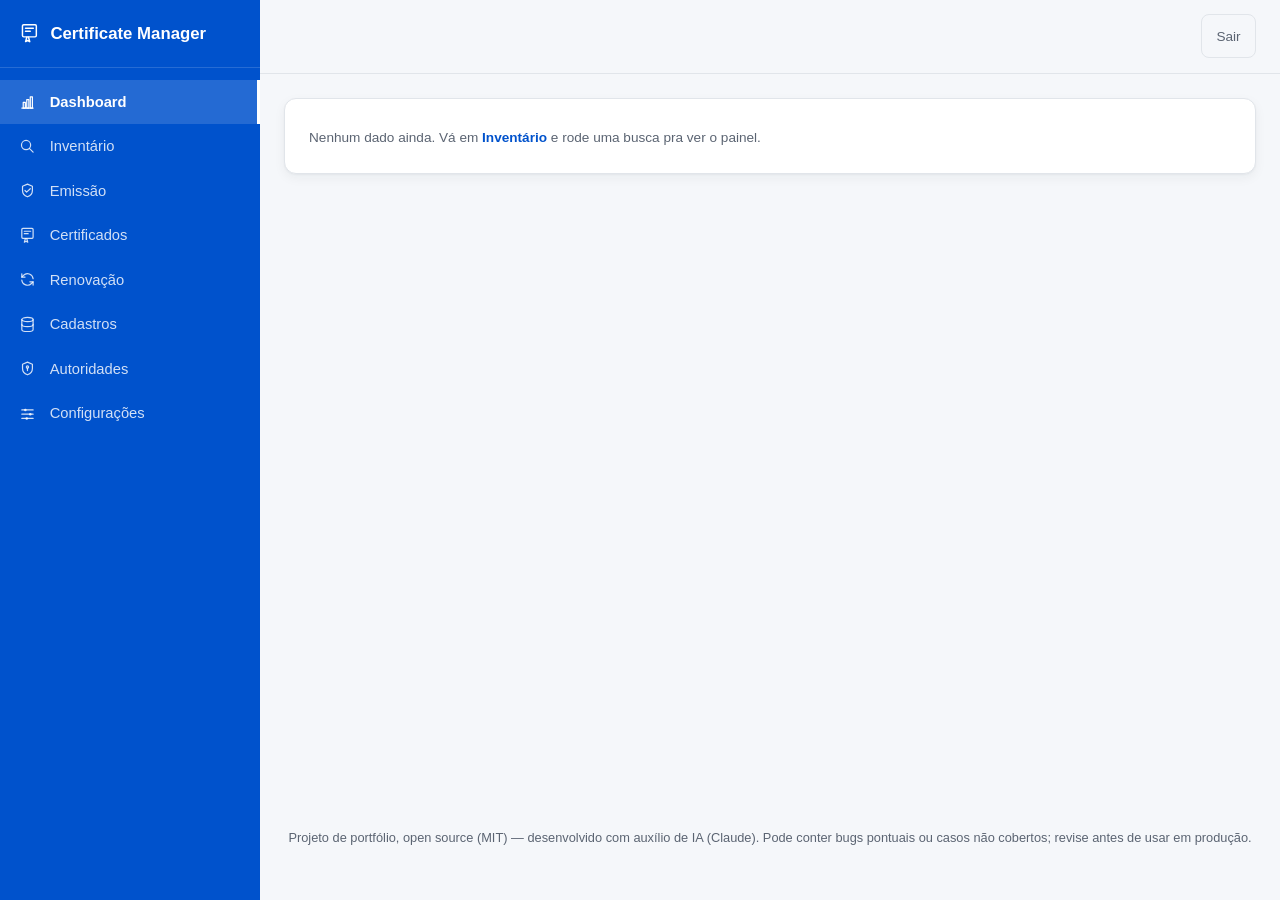
==== static/index.html @ 2c3fec5d "Fase 8: mapa de risco (radar por autoridade certificadora) Último item do roadmap da Fase 8. Radar h" ====
<!doctype html>
<html lang="pt-BR">
<head>
  <meta charset="utf-8" />
  <meta name="viewport" content="width=device-width, initial-scale=1" />
  <title>Certificate Manager</title>
  <link rel="stylesheet" href="/static/style.css" />
</head>
<body>
  <!-- Sprite de ícones — inline, sem CDN/fonte de ícone externa (mesma
       filosofia de zero chamada de rede em runtime do resto do app). Cada
       <symbol> é referenciado via <use> onde precisar, estilo controlado
       por .icon no CSS. -->
  <svg style="display: none" aria-hidden="true">
    <defs>
      <symbol id="icon-certificate" viewBox="0 0 24 24"><rect x="4" y="2" width="16" height="14" rx="1.5"/><line x1="7.5" y1="6" x2="16.5" y2="6"/><line x1="7.5" y1="9.5" x2="13" y2="9.5"/><path d="M9 16.5l-1.4 5 2.4-1.3 2.4 1.3-1.4-5"/></symbol>
      <symbol id="icon-clock" viewBox="0 0 24 24"><circle cx="12" cy="12" r="9"/><path d="M12 7v5l3.5 2"/></symbol>
      <symbol id="icon-shield-check" viewBox="0 0 24 24"><path d="M12 3l7 3v6c0 4.5-3 7.5-7 9-4-1.5-7-4.5-7-9V6l7-3z"/><path d="M8.5 12l2.3 2.3L16 9.5"/></symbol>
      <symbol id="icon-pencil" viewBox="0 0 24 24"><path d="M4 20l1-4L16 5l3 3-11 11-4 1z"/><path d="M14 7l3 3"/></symbol>
      <symbol id="icon-import" viewBox="0 0 24 24"><path d="M12 3v11"/><path d="M8 10l4 4 4-4"/><rect x="4" y="16" width="16" height="5" rx="1"/></symbol>
      <symbol id="icon-refresh" viewBox="0 0 24 24"><path d="M20 11A8 8 0 0 0 6.3 6.3L4 8.6"/><path d="M4 4v4.6h4.6"/><path d="M4 13a8 8 0 0 0 13.7 4.7L20 15.4"/><path d="M20 20v-4.6h-4.6"/></symbol>
      <symbol id="icon-clipboard" viewBox="0 0 24 24"><rect x="5" y="4" width="14" height="17" rx="1.5"/><rect x="8.5" y="2" width="7" height="3.5" rx="1"/><line x1="8" y1="10.5" x2="16" y2="10.5"/><line x1="8" y1="14" x2="16" y2="14"/><line x1="8" y1="17.5" x2="13" y2="17.5"/></symbol>
      <symbol id="icon-lock" viewBox="0 0 24 24"><rect x="5" y="10" width="14" height="10" rx="1.5"/><path d="M8 10V7a4 4 0 0 1 8 0v3"/></symbol>
      <symbol id="icon-shield-key" viewBox="0 0 24 24"><path d="M12 3l7 3v6c0 4.5-3 7.5-7 9-4-1.5-7-4.5-7-9V6l7-3z"/><circle cx="12" cy="10" r="1.6"/><path d="M12 11.6V15"/></symbol>
      <symbol id="icon-bell" viewBox="0 0 24 24"><path d="M6 9a6 6 0 0 1 12 0c0 4 1.5 5.5 1.5 6.5H4.5C4.5 14.5 6 13 6 9z"/><path d="M10 19a2 2 0 0 0 4 0"/></symbol>
      <symbol id="icon-users" viewBox="0 0 24 24"><circle cx="9" cy="8" r="3.2"/><path d="M3.5 20c0-3.5 2.5-6 5.5-6s5.5 2.5 5.5 6"/><circle cx="17" cy="9" r="2.6"/><path d="M15.5 14c2.6.3 4.5 2.5 4.5 6"/></symbol>
      <symbol id="icon-key" viewBox="0 0 24 24"><circle cx="8" cy="15" r="4"/><path d="M11 12l9-9"/><path d="M16 7l3 3"/><path d="M13 10l2.5 2.5"/></symbol>
      <symbol id="icon-ledger" viewBox="0 0 24 24"><rect x="4" y="3" width="16" height="18" rx="1.5"/><line x1="7.5" y1="7.5" x2="16.5" y2="7.5"/><line x1="7.5" y1="11" x2="16.5" y2="11"/><line x1="7.5" y1="14.5" x2="13" y2="14.5"/><line x1="7.5" y1="18" x2="15" y2="18"/></symbol>
      <symbol id="icon-warning" viewBox="0 0 24 24"><path d="M12 3l10 18H2L12 3z"/><line x1="12" y1="10" x2="12" y2="14.5"/><circle cx="12" cy="17.3" r="0.9" fill="currentColor" stroke="none"/></symbol>
      <symbol id="icon-chart" viewBox="0 0 24 24"><line x1="4" y1="20" x2="20" y2="20"/><rect x="6" y="12" width="3" height="8"/><rect x="11" y="8" width="3" height="12"/><rect x="16" y="4" width="3" height="16"/></symbol>
      <symbol id="icon-search" viewBox="0 0 24 24"><circle cx="10" cy="10" r="6.5"/><line x1="15" y1="15" x2="20" y2="20"/></symbol>
      <symbol id="icon-sliders" viewBox="0 0 24 24"><line x1="4" y1="7" x2="20" y2="7"/><circle cx="9" cy="7" r="1.8" fill="currentColor" stroke="none"/><line x1="4" y1="13" x2="20" y2="13"/><circle cx="16" cy="13" r="1.8" fill="currentColor" stroke="none"/><line x1="4" y1="19" x2="20" y2="19"/><circle cx="11" cy="19" r="1.8" fill="currentColor" stroke="none"/></symbol>
      <symbol id="icon-menu" viewBox="0 0 24 24"><line x1="4" y1="7" x2="20" y2="7"/><line x1="4" y1="12" x2="20" y2="12"/><line x1="4" y1="17" x2="20" y2="17"/></symbol>
      <symbol id="icon-database" viewBox="0 0 24 24"><ellipse cx="12" cy="5" rx="8" ry="3"/><path d="M4 5v14c0 1.66 3.58 3 8 3s8-1.34 8-3V5"/><path d="M4 12c0 1.66 3.58 3 8 3s8-1.34 8-3"/></symbol>
      <symbol id="icon-plus" viewBox="0 0 24 24"><line x1="12" y1="5" x2="12" y2="19"/><line x1="5" y1="12" x2="19" y2="12"/></symbol>
    </defs>
  </svg>

  <div class="app-shell">
    <aside class="sidebar" id="sidebar">
      <div class="sidebar-brand">
        <svg class="icon icon-lg"><use href="#icon-certificate"/></svg>
        <span class="sidebar-brand-text">Certificate Manager</span>
      </div>
      <nav id="main-nav" class="sidebar-nav" aria-label="Navegação principal">
        <a href="#dashboard" data-screen="dashboard">
          <svg class="icon"><use href="#icon-chart"/></svg>
          <span>Dashboard</span>
        </a>
        <a href="#inventario" data-screen="inventario">
          <svg class="icon"><use href="#icon-search"/></svg>
          <span>Inventário</span>
        </a>
        <a href="#emissao" data-screen="emissao">
          <svg class="icon"><use href="#icon-shield-check"/></svg>
          <span>Emissão</span>
        </a>
        <a href="#certificados" data-screen="certificados">
          <svg class="icon"><use href="#icon-certificate"/></svg>
          <span>Certificados</span>
        </a>
        <a href="#renovacao" data-screen="renovacao">
          <svg class="icon"><use href="#icon-refresh"/></svg>
          <span>Renovação</span>
        </a>
        <a href="#cadastros" data-screen="cadastros">
          <svg class="icon"><use href="#icon-database"/></svg>
          <span>Cadastros</span>
        </a>
        <a href="#autoridades" data-screen="autoridades">
          <svg class="icon"><use href="#icon-shield-key"/></svg>
          <span>Autoridades</span>
        </a>
        <a href="#configuracoes" data-screen="configuracoes">
          <svg class="icon"><use href="#icon-sliders"/></svg>
          <span>Configurações</span>
        </a>
      </nav>
    </aside>
    <div class="sidebar-backdrop" id="sidebar-backdrop"></div>

    <div class="app-content">
      <div class="top-bar">
        <button id="sidebar-toggle" type="button" class="sidebar-toggle-btn" aria-label="Abrir menu">
          <svg class="icon"><use href="#icon-menu"/></svg>
        </button>
        <span id="current-user-badge" class="current-user-badge hidden"></span>
        <button id="logout-btn" type="button">Sair</button>
      </div>

      <main>
    <div id="screen-dashboard" class="screen">
      <section id="dashboard-stats-card" class="card hidden">
        <div class="summary-stats" id="summary-stats">
          <button type="button" class="stat-card stat-expired" data-filter="expired">
            <span class="stat-count">0</span>
            <span class="stat-label">Expirados</span>
          </button>
          <button type="button" class="stat-card stat-critical" data-filter="critical">
            <span class="stat-count">0</span>
            <span class="stat-label">Críticos (&lt; 7d)</span>
          </button>
          <button type="button" class="stat-card stat-warning" data-filter="warning">
            <span class="stat-count">0</span>
            <span class="stat-label">Atenção (&lt; 30d)</span>
          </button>
          <button type="button" class="stat-card stat-ok" data-filter="ok">
            <span class="stat-count">0</span>
            <span class="stat-label">OK</span>
          </button>
        </div>
        <p class="hint">Clique num card pra ver a lista filtrada no Inventário.</p>
      </section>

      <section id="overview-card" class="card hidden">
        <h2>Visão geral</h2>
        <div class="overview-grid">
          <div class="chart-block">
            <h3>Certificados por emissor</h3>
            <div id="chart-issuers" class="bar-chart"></div>
          </div>
          <div class="chart-block">
            <h3>Distribuição por prazo de expiração</h3>
            <div id="chart-expiry" class="bar-chart"></div>
          </div>
        </div>
      </section>

      <section id="dashboard-empty-card" class="card">
        <p class="hint">
          Nenhum dado ainda. Vá em <a class="button-link" href="#inventario">Inventário</a> e rode uma busca pra ver o painel.
        </p>
      </section>

      <section id="managed-overview-card" class="card hidden">
        <h2>Certificados gerenciados</h2>
        <p class="hint">
          Emitidos, importados e via CSR manual — ver lista completa em
          <a class="button-link" href="#certificados">Certificados</a>.
        </p>
        <div class="overview-grid">
          <div class="chart-block">
            <h3>Por autoridade certificadora</h3>
            <div id="chart-managed-ca" class="bar-chart"></div>
          </div>
          <div class="chart-block">
            <h3>Por ambiente</h3>
            <div id="chart-managed-environment" class="bar-chart"></div>
          </div>
          <div class="chart-block">
            <h3>Por algoritmo/tamanho de chave</h3>
            <div id="chart-managed-keyalg" class="bar-chart"></div>
          </div>
          <div class="chart-block">
            <h3>Por cadastro (organização)</h3>
            <div id="chart-managed-org" class="bar-chart"></div>
          </div>
        </div>
      </section>

      <section id="risk-radar-card" class="card hidden">
        <h2>Mapa de risco por autoridade certificadora</h2>
        <p class="hint">
          Cada eixo é uma CA; a distância até a borda mostra o quão perto do
          vencimento está o certificado mais urgente daquela CA — quanto mais
          perto da borda, mais urgente.
        </p>
        <div class="radar-layout">
          <div id="chart-risk-radar" class="radar-chart"></div>
          <ul id="risk-radar-legend" class="radar-legend"></ul>
        </div>
      </section>

      <section id="scan-history-card" class="card hidden">
        <h2><svg class="icon"><use href="#icon-clock"/></svg> Scans recentes</h2>
        <p class="hint">Sobrevivem a um restart — clique num pra reabrir o resultado.</p>
        <ul id="scan-history-list" class="scan-history-list"></ul>
      </section>
    </div>

    <div id="screen-inventario" class="screen hidden">
    <section class="card">
      <form id="scan-form" data-requires-role="admin,operador">
        <label for="domain">Domínio autorizado</label>
        <input
          id="domain"
          name="domain"
          type="text"
          placeholder="exemplo.com.br"
          autocomplete="off"
          required
        />

        <details id="manual-hosts-details">
          <summary>Avançado: colar subdomínios manualmente (opcional)</summary>
          <textarea
            id="manual-hosts"
            name="manual_hosts"
            rows="3"
            placeholder="um host por linha, ex: app.exemplo.com.br"
          ></textarea>
          <p class="hint">
            Use isso se o serviço de Certificate Transparency estiver instável ou
            se você já sabe quais hosts quer verificar.
          </p>
        </details>

        <label class="consent">
          <input id="consent" name="consent" type="checkbox" required />
          Confirmo que possuo autorização para testar este domínio.
        </label>

        <button id="submit-btn" type="submit">Escanear</button>
      </form>

      <p class="disclaimer">
        <svg class="icon"><use href="#icon-warning"/></svg> Use apenas em domínios que você possui ou está autorizado a testar.
        A ferramenta só consulta dados públicos (Certificate Transparency) e
        realiza handshakes TLS padrão, como qualquer navegador faz.
      </p>
    </section>

    <section id="progress-card" class="card hidden">
      <div class="progress-header">
        <span id="progress-message">Iniciando...</span>
        <span id="progress-counts"></span>
      </div>
      <div class="progress-bar">
        <div id="progress-fill" class="progress-fill"></div>
      </div>
    </section>

    <section id="results-card" class="card hidden">
      <div class="results-header">
        <h2>Inventário</h2>
        <div class="results-actions">
          <label>
            Filtrar:
            <select id="filter-status">
              <option value="all">Todos</option>
              <option value="queue">Fila de renovação (urgentes)</option>
              <option value="expired">Expirados</option>
              <option value="critical">Críticos (&lt; 7 dias)</option>
              <option value="warning">Atenção (&lt; 30 dias)</option>
              <option value="ok">OK</option>
              <option value="ct_only">Só CT log / não confirmado</option>
            </select>
          </label>
          <a id="export-csv" class="button-link">Exportar CSV</a>
          <a id="export-json" class="button-link">Exportar JSON</a>
        </div>
      </div>
      <p class="hint">Clique numa linha para ver todos os detalhes do certificado.</p>
      <div class="table-wrapper">
        <table id="results-table">
          <thead>
            <tr>
              <th>Status</th>
              <th>Host</th>
              <th>Emissor</th>
              <th>Expira em</th>
              <th>Dias restantes</th>
              <th>Origem</th>
              <th>Observação</th>
            </tr>
          </thead>
          <tbody id="results-body"></tbody>
        </table>
      </div>
    </section>

    <section id="error-card" class="card hidden error">
      <p id="error-message"></p>
    </section>
    </div>

    <div id="screen-emissao" class="screen hidden">
    <section id="acme-card" class="card">
      <h2><svg class="icon"><use href="#icon-shield-check"/></svg> Emissão via ACME (DNS-01)</h2>
      <p class="hint">
        Emite ou renova um certificado de verdade via Let's Encrypt, provando
        que você é dono do domínio com um registro DNS temporário. O modo
        padrão funciona com <strong>qualquer</strong> provedor de DNS, sem
        credencial nenhuma — automação via API é opcional.
      </p>

      <!-- Os blocos de configurar Cloudflare/ZeroSSL/Azure DNS moram na
           tela Autoridades agora (Fase 8) — aqui só o formulário de
           emissão em si, que consome o que já estiver configurado lá. -->
      <p class="hint">
        Precisa de credencial pro modo escolhido abaixo? Configure em
        <a class="button-link" href="#autoridades">Autoridades</a>.
      </p>

      <form id="acme-renew-form" data-requires-role="admin,operador">
        <label for="acme-domain">Domínio a emitir/renovar</label>
        <input
          id="acme-domain"
          type="text"
          placeholder="app.exemplo.com.br"
          autocomplete="off"
          required
        />

        <label for="acme-ca">Autoridade certificadora (CA)</label>
        <select id="acme-ca">
          <option value="letsencrypt" selected>Let's Encrypt (padrão, sem credencial)</option>
          <option value="zerossl">ZeroSSL (precisa de credenciais EAB — configure abaixo)</option>
        </select>

        <label for="acme-environment">Ambiente</label>
        <select id="acme-environment">
          <option value="staging" selected>Staging (teste — certificado não confiável, sem rate limit real)</option>
          <option value="production">Produção (certificado real — sujeito a rate limit do Let's Encrypt)</option>
        </select>
        <p id="acme-environment-hint" class="hint"></p>

        <label for="acme-dns-mode">Como validar o domínio</label>
        <select id="acme-dns-mode">
          <option value="manual" selected>Manual — eu crio o registro TXT a cada emissão (qualquer provedor de DNS)</option>
          <option value="cname_delegation">Delegação CNAME — configuro uma vez, depois é automático (precisa de token de API numa zona sua)</option>
          <option value="cloudflare">Automático via Cloudflare (precisa de token de API na zona do domínio emitido)</option>
          <option value="azure_dns">Automático via Azure DNS (precisa de service principal na zona do domínio emitido)</option>
        </select>

        <label for="acme-organization">Organização (opcional)</label>
        <select id="acme-organization">
          <option value="">Nenhuma</option>
        </select>

        <label for="acme-system">Sistema (opcional)</label>
        <select id="acme-system">
          <option value="">Nenhum</option>
        </select>

        <label for="acme-project">Projeto (opcional)</label>
        <select id="acme-project">
          <option value="">Nenhum</option>
        </select>

        <label class="consent">
          <input id="acme-consent" type="checkbox" required />
          Confirmo que sou autorizado a emitir certificados para este domínio.
        </label>

        <button id="acme-renew-btn" type="submit">Emitir certificado</button>
      </form>

      <div id="acme-dns-instructions" class="hidden dns-instructions">
        <h3 id="acme-dns-instr-title">Crie este registro no DNS do seu domínio</h3>
        <dl class="dns-record-box">
          <dt>Tipo</dt><dd id="acme-dns-instr-type">TXT</dd>
          <dt>Nome</dt><dd><code id="acme-dns-instr-name"></code> <button type="button" class="copy-btn" data-copy-target="acme-dns-instr-name">copiar</button></dd>
          <dt>Valor</dt><dd><code id="acme-dns-instr-value"></code> <button type="button" class="copy-btn" data-copy-target="acme-dns-instr-value">copiar</button></dd>
        </dl>
        <p id="acme-dns-instr-hint" class="hint">
          Depois de criar o registro, clique abaixo — verificamos se já
          propagou antes de avisar a Let's Encrypt. Se ainda não propagou,
          é só tentar de novo em alguns instantes.
        </p>
        <button id="acme-confirm-dns-btn" type="button" data-requires-role="admin,operador">Verificar e continuar</button>
        <p id="acme-confirm-dns-message" class="hint"></p>
      </div>

      <div id="acme-progress" class="hidden">
        <p id="acme-progress-message" class="hint"></p>
      </div>

      <div id="acme-result" class="hidden">
        <p id="acme-result-message"></p>
        <a id="acme-download-cert" class="button-link">Baixar certificado (fullchain.pem)</a>
        &nbsp;·&nbsp;
        <a id="acme-download-key" class="button-link">Baixar chave privada (privkey.pem)</a>
      </div>

      <div id="acme-error" class="hidden error-banner"></div>
    </section>

    <section id="csr-card" class="card">
      <h2><svg class="icon"><use href="#icon-pencil"/></svg> Certificado manual (CSR)</h2>
      <p class="hint">
        Pra qualquer CA que não fale ACME — CA interna da empresa,
        certificado comprado manualmente de um fornecedor. A chave privada
        é gerada aqui e nunca sai do servidor; você leva o CSR pra CA
        escolhida e cola o certificado assinado de volta quando ele chegar.
      </p>

      <form id="csr-generate-form" data-requires-role="admin,operador">
        <label for="csr-domains">Domínios (um por linha — o primeiro vira o Common Name)</label>
        <textarea
          id="csr-domains"
          rows="3"
          placeholder="app.exemplo.com.br&#10;www.exemplo.com.br"
          required
        ></textarea>

        <label for="csr-organization">Organização (opcional)</label>
        <select id="csr-organization">
          <option value="">Nenhuma</option>
        </select>

        <label for="csr-system">Sistema (opcional)</label>
        <select id="csr-system">
          <option value="">Nenhum</option>
        </select>

        <label for="csr-project">Projeto (opcional)</label>
        <select id="csr-project">
          <option value="">Nenhum</option>
        </select>

        <button type="submit">Gerar CSR</button>
      </form>

      <div id="csr-error" class="hidden error-banner"></div>

      <h3>CSRs aguardando certificado</h3>
      <div id="csr-pending-list" class="hint">Nenhum CSR pendente.</div>
    </section>

    <section id="import-card" class="card">
      <h2><svg class="icon"><use href="#icon-import"/></svg> Importar certificado existente</h2>
      <p class="hint">
        Pra um certificado que já existe fora da aplicação — migrando de
        outra ferramenta, por exemplo. Sem a chave privada, o certificado
        entra como <strong>só monitorado</strong>: acompanha a expiração e
        avisa quando entrar na janela de renovação, mas não pode ser
        baixado nem renovado automaticamente por aqui.
      </p>

      <form id="import-form" data-requires-role="admin,operador">
        <label for="import-cert-pem">Certificado (PEM)</label>
        <textarea
          id="import-cert-pem"
          rows="8"
          placeholder="-----BEGIN CERTIFICATE-----&#10;...&#10;-----END CERTIFICATE-----"
          required
        ></textarea>

        <label for="import-key-pem">Chave privada (PEM, opcional)</label>
        <textarea
          id="import-key-pem"
          rows="8"
          placeholder="-----BEGIN PRIVATE KEY-----&#10;...&#10;-----END PRIVATE KEY-----"
        ></textarea>

        <label for="import-cert-file">Ou envie um arquivo (.pem/.crt) em vez de colar</label>
        <input id="import-cert-file" type="file" accept=".pem,.crt,.cer,.txt" />

        <label for="import-organization">Organização (opcional)</label>
        <select id="import-organization">
          <option value="">Nenhuma</option>
        </select>

        <label for="import-system">Sistema (opcional)</label>
        <select id="import-system">
          <option value="">Nenhum</option>
        </select>

        <label for="import-project">Projeto (opcional)</label>
        <select id="import-project">
          <option value="">Nenhum</option>
        </select>

        <button type="submit">Importar</button>
      </form>

      <div id="import-error" class="hidden error-banner"></div>
      <div id="import-success" class="hidden hint"></div>
    </section>
    </div>

    <div id="screen-certificados" class="screen hidden">
    <section class="card">
      <h2><svg class="icon"><use href="#icon-certificate"/></svg> Certificados</h2>
      <p class="hint">
        Todos os certificados emitidos, importados ou concluídos via CSR —
        busca por domínio e filtro por CA/modo/status. Fila e histórico de
        tentativas continuam em <a class="button-link" href="#renovacao">Renovação</a>.
      </p>
      <div class="certs-filters">
        <input id="certs-search" type="text" placeholder="Buscar por domínio..." autocomplete="off" />
        <select id="certs-filter-ca">
          <option value="">Toda CA</option>
          <option value="letsencrypt">Let's Encrypt</option>
          <option value="zerossl">ZeroSSL</option>
          <option value="none">Sem CA (manual/importado)</option>
        </select>
        <select id="certs-filter-mode">
          <option value="">Todo modo</option>
          <option value="cloudflare">Cloudflare</option>
          <option value="azure_dns">Azure DNS</option>
          <option value="cname_delegation">Delegação CNAME</option>
          <option value="manual">Manual (TXT)</option>
          <option value="none">Sem renovação automática</option>
        </select>
        <select id="certs-filter-status">
          <option value="">Todo status</option>
          <option value="valid">Válido</option>
          <option value="expiring">Expirando (&lt; 30d)</option>
          <option value="expired">Expirado</option>
          <option value="monitored">Só monitorado</option>
        </select>
      </div>
      <div id="certs-list" class="hint">Nenhum certificado emitido ainda.</div>
    </section>
    </div>

    <div id="screen-renovacao" class="screen hidden">
    <section class="card">
      <h2><svg class="icon"><use href="#icon-refresh"/></svg> Renovação</h2>
      <p class="hint">
        Certificados emitidos via ACME ou CSR manual (tela
        <a class="button-link" href="#emissao">Emissão</a>) persistem em
        disco. Um verificador roda em segundo plano e tenta renovar
        sozinho os certificados emitidos em modo automático (Cloudflare ou
        delegação CNAME já configurada) a partir de 1/3 da validade
        restante; certificados manuais só recebem uma notificação — quem
        exige uma pessoa continua exigindo.
      </p>
      <p id="scheduler-status" class="hint"></p>
      <button type="button" id="scheduler-check-now-btn" data-requires-role="admin,operador">Verificar agora</button>
      <p id="scheduler-check-message" class="hint"></p>
      <p class="hint">
        Lista completa de certificados, com busca e filtro, em
        <a class="button-link" href="#certificados">Certificados</a>.
      </p>
    </section>

    <section class="card">
      <h2><svg class="icon"><use href="#icon-clipboard"/></svg> Histórico de renovações</h2>
      <p class="hint">
        Cada emissão ou renovação (manual, pela tela Emissão, ou automática,
        pelo verificador em segundo plano) fica registrada aqui — inclusive
        depois de um restart. Falha automática tenta de novo sozinha algumas
        vezes, com espera crescente entre tentativas; depois de esgotar,
        avisa por notificação em vez de continuar tentando.
      </p>
      <div class="table-wrapper">
        <table id="renewal-history-table">
          <thead>
            <tr>
              <th>Domínio</th>
              <th>Ambiente</th>
              <th>Modo</th>
              <th>Gatilho</th>
              <th>Tentativa</th>
              <th>Estado</th>
              <th>Quando</th>
              <th>Erro</th>
            </tr>
          </thead>
          <tbody id="renewal-history-body"></tbody>
        </table>
      </div>
      <p id="renewal-history-empty" class="hint hidden">Nenhuma tentativa de renovação ainda.</p>
    </section>
    </div>

    <div id="screen-cadastros" class="screen hidden">
    <section class="card" data-requires-role="admin,auditor">
      <h2><svg class="icon"><use href="#icon-database"/></svg> Organizações</h2>
      <p class="hint">
        Dono organizacional de um certificado — quem opera pode escolher
        uma organização já cadastrada aqui na hora de emitir/importar, mas
        só admin cadastra/edita/remove.
      </p>
      <div class="table-wrapper">
        <table id="orgs-table">
          <thead>
            <tr>
              <th>Nome</th>
              <th>Unidade</th>
              <th>Cidade/UF</th>
              <th>Categoria</th>
              <th>Status</th>
              <th></th>
            </tr>
          </thead>
          <tbody id="orgs-body"></tbody>
        </table>
      </div>
      <p id="orgs-empty" class="hint hidden">Nenhuma organização cadastrada ainda.</p>
      <details id="org-form-details" data-requires-role="admin">
        <summary>Adicionar organização</summary>
        <form id="org-form">
          <input type="hidden" id="org-form-id" value="" />
          <label for="org-name">Nome</label>
          <input id="org-name" type="text" required />

          <label for="org-unit">Unidade organizacional (opcional)</label>
          <input id="org-unit" type="text" />

          <label for="org-city">Cidade (opcional)</label>
          <input id="org-city" type="text" />

          <label for="org-state">Estado (opcional)</label>
          <input id="org-state" type="text" />

          <label for="org-country">País (opcional)</label>
          <input id="org-country" type="text" />

          <label for="org-phone">Telefone (opcional)</label>
          <input id="org-phone" type="text" />

          <label for="org-category">Categoria (opcional)</label>
          <input id="org-category" type="text" placeholder="Privada, pública, ONG..." />

          <label for="org-status">Status</label>
          <select id="org-status">
            <option value="active" selected>Ativo</option>
            <option value="inactive">Inativo</option>
          </select>

          <button type="submit" id="org-form-submit">Criar organização</button>
          <button type="button" id="org-form-cancel" class="button-link hidden">Cancelar edição</button>
        </form>
      </details>
      <div id="orgs-error" class="hidden error-banner"></div>
    </section>

    <section class="card" data-requires-role="admin,auditor">
      <h2><svg class="icon"><use href="#icon-database"/></svg> Sistemas</h2>
      <p class="hint">
        Sistema/aplicação que usa o certificado (ex: CRM, um serviço
        interno) — mesma ideia de Organizações, cadastro simples de
        nome + descrição.
      </p>
      <div class="table-wrapper">
        <table id="systems-table">
          <thead>
            <tr>
              <th>Nome</th>
              <th>Descrição</th>
              <th>Status</th>
              <th></th>
            </tr>
          </thead>
          <tbody id="systems-body"></tbody>
        </table>
      </div>
      <p id="systems-empty" class="hint hidden">Nenhum sistema cadastrado ainda.</p>
      <details id="system-form-details" data-requires-role="admin">
        <summary>Adicionar sistema</summary>
        <form id="system-form" class="catalog-form">
          <input type="hidden" id="system-form-id" value="" />
          <label for="system-name">Nome</label>
          <input id="system-name" type="text" required />

          <label for="system-description">Descrição (opcional)</label>
          <textarea id="system-description" rows="2"></textarea>

          <label for="system-status">Status</label>
          <select id="system-status">
            <option value="active" selected>Ativo</option>
            <option value="inactive">Inativo</option>
          </select>

          <button type="submit" id="system-form-submit">Criar sistema</button>
          <button type="button" id="system-form-cancel" class="button-link hidden">Cancelar edição</button>
        </form>
      </details>
      <div id="systems-error" class="hidden error-banner"></div>
    </section>

    <section class="card" data-requires-role="admin,auditor">
      <h2><svg class="icon"><use href="#icon-database"/></svg> Projetos</h2>
      <p class="hint">
        Projeto responsável pelo certificado (ex: uma migração, uma
        iniciativa com prazo) — mesmo formato de Sistemas.
      </p>
      <div class="table-wrapper">
        <table id="projects-table">
          <thead>
            <tr>
              <th>Nome</th>
              <th>Descrição</th>
              <th>Status</th>
              <th></th>
            </tr>
          </thead>
          <tbody id="projects-body"></tbody>
        </table>
      </div>
      <p id="projects-empty" class="hint hidden">Nenhum projeto cadastrado ainda.</p>
      <details id="project-form-details" data-requires-role="admin">
        <summary>Adicionar projeto</summary>
        <form id="project-form" class="catalog-form">
          <input type="hidden" id="project-form-id" value="" />
          <label for="project-name">Nome</label>
          <input id="project-name" type="text" required />

          <label for="project-description">Descrição (opcional)</label>
          <textarea id="project-description" rows="2"></textarea>

          <label for="project-status">Status</label>
          <select id="project-status">
            <option value="active" selected>Ativo</option>
            <option value="inactive">Inativo</option>
          </select>

          <button type="submit" id="project-form-submit">Criar projeto</button>
          <button type="button" id="project-form-cancel" class="button-link hidden">Cancelar edição</button>
        </form>
      </details>
      <div id="projects-error" class="hidden error-banner"></div>
    </section>
    </div>

    <div id="screen-autoridades" class="screen hidden">
    <section class="card">
      <h2><svg class="icon"><use href="#icon-shield-key"/></svg> Autoridades e integrações</h2>
      <p class="hint">
        Credenciais de CA e provedor de DNS usadas na emissão automática
        (tela <a class="button-link" href="#emissao">Emissão</a>) —
        centralizadas aqui em vez de espalhadas pelo formulário de emitir.
        Configurar é admin-only; qualquer sessão vê o status.
      </p>
    </section>

    <section class="card">
      <h3>Cloudflare (DNS automático / delegação CNAME)</h3>
      <div id="acme-dns-status" class="hint"></div>
      <details id="acme-dns-form-details" data-requires-role="admin">
        <summary>Configurar / atualizar token da Cloudflare</summary>
        <form id="acme-dns-form">
          <label for="cloudflare-token">Token de API da Cloudflare</label>
          <input
            id="cloudflare-token"
            type="password"
            autocomplete="off"
            placeholder="token com permissão Zone:DNS:Edit"
            required
          />
          <label for="cloudflare-delegation-zone">
            Domínio de delegação (opcional — só pro modo "Delegação CNAME")
          </label>
          <input
            id="cloudflare-delegation-zone"
            type="text"
            autocomplete="off"
            placeholder="delegate.seudominio.com.br (zona que esse token controla)"
          />
          <p class="hint">
            Deixe em branco se só for usar o modo automático direto. Pra
            delegação CNAME, informe um domínio/subdomínio que esse token
            controla — é onde os desafios de qualquer domínio delegado vão
            ser publicados.
          </p>
          <button type="submit">Salvar e validar token</button>
        </form>
      </details>
    </section>

    <section class="card">
      <h3>ZeroSSL (CA alternativa via ACME)</h3>
      <div id="acme-zerossl-status" class="hint"></div>
      <details id="acme-zerossl-form-details" data-requires-role="admin">
        <summary>Configurar credenciais EAB da ZeroSSL</summary>
        <form id="acme-zerossl-form">
          <label for="zerossl-eab-kid">EAB KID</label>
          <input id="zerossl-eab-kid" type="text" autocomplete="off" required />

          <label for="zerossl-eab-hmac">EAB HMAC Key</label>
          <input id="zerossl-eab-hmac" type="password" autocomplete="off" required />

          <p class="hint">
            Pegue os dois valores no painel da ZeroSSL: Developer → "EAB
            Credentials for ACME Clients". Sem isso, a ZeroSSL rejeita o
            registro da conta ACME.
          </p>
          <button type="submit">Salvar credenciais</button>
        </form>
      </details>
    </section>

    <section class="card">
      <h3>Azure DNS (DNS automático)</h3>
      <div id="acme-azure-status" class="hint"></div>
      <details id="acme-azure-form-details" data-requires-role="admin">
        <summary>Configurar service principal do Azure DNS</summary>
        <form id="acme-azure-form">
          <label for="azure-tenant-id">Tenant ID</label>
          <input id="azure-tenant-id" type="text" autocomplete="off" required />

          <label for="azure-client-id">Client ID (Application ID)</label>
          <input id="azure-client-id" type="text" autocomplete="off" required />

          <label for="azure-client-secret">Client Secret</label>
          <input id="azure-client-secret" type="password" autocomplete="off" required />

          <label for="azure-subscription-id">Subscription ID</label>
          <input id="azure-subscription-id" type="text" autocomplete="off" required />

          <label for="azure-resource-group">Resource Group</label>
          <input id="azure-resource-group" type="text" autocomplete="off" required />

          <label for="azure-zone-name">Zona DNS (domínio)</label>
          <input
            id="azure-zone-name"
            type="text"
            autocomplete="off"
            placeholder="seudominio.com.br"
            required
          />

          <p class="hint">
            O service principal precisa do papel "DNS Zone Contributor"
            escopado só a essa zona (não à subscription inteira) — ver
            Access control (IAM) da zona no portal do Azure.
          </p>
          <button type="submit">Salvar e validar</button>
        </form>
      </details>
    </section>
    </div>

    <div id="screen-configuracoes" class="screen hidden">
    <section class="card">
      <h2><svg class="icon"><use href="#icon-lock"/></svg> Segurança</h2>
      <p id="security-error" class="hidden error-banner"></p>

      <section id="security-status-view">
        <p class="hint">
          Autenticação em dois fatores (MFA):
          <strong id="security-mfa-state">carregando...</strong>
        </p>
        <button type="button" id="security-enable-btn" class="hidden">Ativar MFA</button>
        <button type="button" id="security-disable-btn" class="hidden">Desativar MFA</button>
      </section>

      <section id="security-enroll-view" class="hidden">
        <p class="hint">
          Escaneie o QR code com um app autenticador (Google Authenticator,
          Authy, 1Password, etc.) ou digite a chave manualmente. O MFA só
          fica ativado depois de confirmar um código válido — assim dá pra
          garantir que o autenticador está configurado certo antes de
          depender dele no próximo login.
        </p>
        <img id="security-mfa-qr" alt="QR code para configurar o MFA" class="qr-code" />
        <p class="hint">Chave manual: <code id="security-mfa-secret"></code></p>
        <form id="security-enroll-form">
          <label for="security-enroll-code">Código de 6 dígitos</label>
          <input
            id="security-enroll-code"
            type="text"
            inputmode="numeric"
            pattern="[0-9]{6}"
            maxlength="6"
            autocomplete="one-time-code"
            required
          />
          <button type="submit">Confirmar e ativar</button>
        </form>
      </section>

      <section id="security-disable-view" class="hidden">
        <p class="hint">Confirme sua senha para desativar o MFA.</p>
        <form id="security-disable-form">
          <label for="security-disable-password">Senha</label>
          <input
            id="security-disable-password"
            type="password"
            autocomplete="current-password"
            required
          />
          <button type="submit">Confirmar e desativar</button>
        </form>
      </section>
    </section>

    <section class="card" data-requires-role="admin">
      <h2><svg class="icon"><use href="#icon-shield-key"/></svg> SSO (SAML)</h2>
      <p class="hint">
        Login single sign-on via SAML 2.0 (Entra ID ou qualquer IdP que
        fale o protocolo padrão). Contas provisionadas por SSO entram como
        <strong>leitor</strong> por padrão — promova o papel depois, em
        "Usuários", se precisar. Contas locais (usuário/senha) continuam
        funcionando normalmente e não são afetadas por essa configuração.
      </p>
      <div id="saml-status" class="hint"></div>
      <div id="saml-sp-values">
        <p class="hint">
          Valores do nosso lado, pra cadastrar no IdP (no Entra ID:
          Enterprise Applications → Nova aplicação → SAML SSO não
          galeria):
        </p>
        <p class="hint">SP Entity ID (Identifier):</p>
        <code id="saml-sp-entity-id" class="mono"></code>
        <button type="button" class="copy-btn" data-copy-target="saml-sp-entity-id">copiar</button>

        <p class="hint">ACS URL (Reply URL):</p>
        <code id="saml-acs-url" class="mono"></code>
        <button type="button" class="copy-btn" data-copy-target="saml-acs-url">copiar</button>

        <p class="hint">
          Ou aponte o IdP direto para a
          <a id="saml-metadata-link" href="/api/auth/saml/metadata" target="_blank" rel="noopener">URL de metadata</a>
          para importar automaticamente.
        </p>
      </div>
      <details id="saml-config-form-details">
        <summary>Configurar / atualizar IdP</summary>
        <form id="saml-config-form">
          <label for="saml-entity-id">Entity ID do IdP (Issuer)</label>
          <input id="saml-entity-id" type="text" autocomplete="off" required />

          <label for="saml-sso-url">SSO URL do IdP (Login URL)</label>
          <input id="saml-sso-url" type="text" autocomplete="off" required />

          <label for="saml-x509-cert">Certificado X.509 do IdP (base64, sem as linhas BEGIN/END)</label>
          <textarea id="saml-x509-cert" rows="6" autocomplete="off" required></textarea>

          <button type="submit">Salvar</button>
        </form>
      </details>
      <div id="saml-error" class="hidden error-banner"></div>
    </section>

    <section class="card">
      <h2><svg class="icon"><use href="#icon-bell"/></svg> Notificações</h2>
      <p class="hint">
        Webhook e/ou e-mail (SMTP) disparados quando uma renovação
        automática falha, ou quando um certificado que exige confirmação
        manual está entrando na janela de renovação. Os dois são
        opcionais e independentes — configure um, os dois, ou nenhum.
      </p>
      <div id="notify-status" class="hint"></div>
      <details id="notify-form-details" data-requires-role="admin">
        <summary>Configurar webhook / e-mail</summary>
        <form id="notify-form">
          <label for="notify-webhook-url">URL do webhook (opcional)</label>
          <input
            id="notify-webhook-url"
            type="text"
            autocomplete="off"
            placeholder="https://exemplo.com/webhook"
          />

          <label for="notify-smtp-host">Servidor SMTP (opcional)</label>
          <input id="notify-smtp-host" type="text" autocomplete="off" placeholder="smtp.exemplo.com" />

          <label for="notify-smtp-port">Porta SMTP</label>
          <input id="notify-smtp-port" type="number" value="587" min="1" max="65535" />

          <label class="consent">
            <input id="notify-smtp-tls" type="checkbox" checked />
            Usar STARTTLS
          </label>

          <label for="notify-smtp-username">Usuário SMTP (opcional)</label>
          <input id="notify-smtp-username" type="text" autocomplete="off" />

          <label for="notify-smtp-password">Senha SMTP (opcional)</label>
          <input id="notify-smtp-password" type="password" autocomplete="off" />

          <label for="notify-smtp-from">Remetente (From)</label>
          <input id="notify-smtp-from" type="text" autocomplete="off" placeholder="alertas@exemplo.com" />

          <label for="notify-smtp-to">Destinatário (To)</label>
          <input id="notify-smtp-to" type="text" autocomplete="off" placeholder="voce@exemplo.com" />

          <button type="submit">Salvar</button>
        </form>
      </details>
      <button type="button" id="notify-test-btn" data-requires-role="admin">Enviar notificação de teste</button>
      <p id="notify-test-message" class="hint"></p>
      <div id="notify-error" class="hidden error-banner"></div>
    </section>

    <section class="card" data-requires-role="admin,auditor">
      <h2><svg class="icon"><use href="#icon-users"/></svg> Usuários</h2>
      <p class="hint">
        Quatro papéis, sem hierarquia entre <strong>operador</strong> e
        <strong>auditor</strong> — segregação de funções deliberada:
        <strong>admin</strong> tem acesso completo, incluindo gerenciar
        contas; <strong>operador</strong> roda o ciclo de vida de
        certificado no dia a dia (scan, emissão, renovação, CSR) mas não
        gerencia usuários nem vê o log de auditoria; <strong>auditor</strong>
        enxerga usuários e log de auditoria pra fins de compliance, mas não
        age em nada; <strong>leitor</strong> só visualiza
        inventário/certificados/histórico.
      </p>
      <div class="table-wrapper">
        <table id="users-table">
          <thead>
            <tr>
              <th>Usuário</th>
              <th>Papel</th>
              <th>MFA</th>
              <th></th>
            </tr>
          </thead>
          <tbody id="users-body"></tbody>
        </table>
      </div>
      <details id="user-create-form-details" data-requires-role="admin">
        <summary>Adicionar usuário</summary>
        <form id="user-create-form">
          <label for="user-create-username">Usuário</label>
          <input id="user-create-username" type="text" autocomplete="off" required />

          <label for="user-create-password">Senha (mínimo 8 caracteres)</label>
          <input
            id="user-create-password"
            type="password"
            autocomplete="new-password"
            minlength="8"
            required
          />

          <label for="user-create-role">Papel</label>
          <select id="user-create-role">
            <option value="leitor" selected>Leitor (só visualiza)</option>
            <option value="operador">Operador (ciclo de vida de certificado)</option>
            <option value="auditor">Auditor (só compliance — usuários e log)</option>
            <option value="admin">Admin (acesso completo)</option>
          </select>

          <button type="submit">Criar usuário</button>
        </form>
      </details>
      <div id="users-error" class="hidden error-banner"></div>
    </section>

    <section class="card" data-requires-role="admin,auditor">
      <h2><svg class="icon"><use href="#icon-key"/></svg> API Keys</h2>
      <p class="hint">
        Acesso programático (integração externa, scripts) — mesma
        autenticação da interface, via <code>Authorization: Bearer
        &lt;chave&gt;</code> em vez de cookie de sessão. Cada chave tem seu
        próprio papel, igual um usuário. A chave só é exibida uma vez, no
        momento em que é criada — perdeu, revoga e cria outra.
      </p>
      <div class="table-wrapper">
        <table id="api-keys-table">
          <thead>
            <tr>
              <th>Nome</th>
              <th>Papel</th>
              <th>Criada por</th>
              <th>Último uso</th>
              <th></th>
            </tr>
          </thead>
          <tbody id="api-keys-body"></tbody>
        </table>
      </div>
      <details id="api-key-create-form-details" data-requires-role="admin">
        <summary>Gerar chave nova</summary>
        <form id="api-key-create-form">
          <label for="api-key-create-name">Nome (só pra identificar depois)</label>
          <input id="api-key-create-name" type="text" autocomplete="off" required />

          <label for="api-key-create-role">Papel</label>
          <select id="api-key-create-role">
            <option value="leitor" selected>Leitor</option>
            <option value="operador">Operador</option>
            <option value="auditor">Auditor</option>
            <option value="admin">Admin</option>
          </select>

          <button type="submit">Gerar chave</button>
        </form>
      </details>
      <div id="api-key-new-value" class="hidden">
        <p class="hint">
          Copie agora — essa é a única vez que a chave aparece em texto puro:
        </p>
        <code id="api-key-new-value-text" class="mono"></code>
        <button type="button" class="copy-btn" data-copy-target="api-key-new-value-text">copiar</button>
      </div>
      <div id="api-keys-error" class="hidden error-banner"></div>
    </section>

    <section class="card" data-requires-role="admin,auditor">
      <h2><svg class="icon"><use href="#icon-ledger"/></svg> Log de auditoria</h2>
      <p class="hint">
        Quem fez o quê, quando — append-only, sobrevive a restart, com
        cadeia de hashes (cada linha guarda o hash da anterior) pra
        detectar adulteração direta no arquivo, fora da API.
      </p>
      <button type="button" id="audit-log-verify-btn">Verificar integridade</button>
      <p id="audit-log-verify-message" class="hint"></p>
      <div class="table-wrapper">
        <table id="audit-log-table">
          <thead>
            <tr>
              <th>Quando</th>
              <th>Usuário</th>
              <th>Ação</th>
              <th>Detalhe</th>
            </tr>
          </thead>
          <tbody id="audit-log-body"></tbody>
        </table>
      </div>
      <p id="audit-log-empty" class="hint hidden">Nenhuma ação registrada ainda.</p>
    </section>
    </div>
  </main>

      <footer>
        <p>
          Projeto de portfólio, open source (MIT) — desenvolvido com auxílio de IA
          (Claude). Pode conter bugs pontuais ou casos não cobertos; revise antes
          de usar em produção.
        </p>
      </footer>
    </div>
  </div>

  <div id="detail-modal" class="modal-overlay hidden">
    <div class="modal-card" role="dialog" aria-modal="true">
      <button type="button" id="detail-modal-close" class="modal-close" aria-label="Fechar">&times;</button>
      <h2 id="detail-host"></h2>
      <dl class="detail-grid">
        <dt>Status</dt><dd id="detail-status"></dd>
        <dt>Origem</dt><dd id="detail-origin"></dd>
        <dt>Subject (CN)</dt><dd id="detail-subject"></dd>
        <dt>Emissor</dt><dd id="detail-issuer"></dd>
        <dt>Válido de</dt><dd id="detail-not-before"></dd>
        <dt>Válido até</dt><dd id="detail-not-after"></dd>
        <dt>Dias restantes</dt><dd id="detail-days"></dd>
        <dt>Número de série</dt><dd id="detail-serial"></dd>
        <dt>Fingerprint SHA-256</dt><dd id="detail-fingerprint" class="mono"></dd>
        <dt>IP resolvido</dt><dd id="detail-ip"></dd>
        <dt>SANs</dt><dd id="detail-sans"></dd>
        <dt>Observação</dt><dd id="detail-note"></dd>
      </dl>
    </div>
  </div>

  <script src="/static/app.js"></script>
</body>
</html>
---- static/style.css ----
/* --ok/--warning/--critical/--expired: cor de TEXTO sobre --bg (ex:
   .stat-count) — precisa de tom diferente por tema pra manter 4.5:1 (WCAG
   AA) contra um fundo claro vs escuro. --badge-*: fundo de badge com texto
   branco por cima — não depende do tema, só precisa passar 4.5:1 contra
   branco. As duas listas foram medidas (fórmula de luminância relativa
   WCAG 2.1), não escolhidas visualmente — não "ajustar a cor um pouco" sem
   recalcular o contraste. */
:root {
  --bg: #f5f7fa;
  --card-bg: #ffffff;
  --text: #1a2233;
  --muted: #5b6472;
  --border: #e1e5ea;
  /* Verificado por luminância relativa WCAG 2.1 (não estimado): 6.82:1
     como texto/botão sobre branco, 6.36:1 sobre --bg — folga confortável
     acima do mínimo AA de 4.5:1. */
  --brand: #0052cc;
  --brand-hover: #003da6;
  --shadow-card: 0 1px 2px rgba(15, 30, 40, 0.04), 0 4px 12px rgba(15, 30, 40, 0.05);
  --ok: #12873d;
  --warning: #b26205;
  --critical: #cc4d0a;
  --expired: #dc2626;
  --neutral: #6b7280;
  --badge-ok: #12873d;
  --badge-warning: #b26205;
  --badge-critical: #cc4d0a;
  --badge-expired: #dc2626;
  --badge-neutral: #6b7280;
  /* Sidebar tem token próprio em vez de reusar --brand direto: no escuro
     o --brand vira um azul claro pensado pra texto/ícone sobre fundo
     escuro, não pra ser o preenchimento inteiro de um painel grande. */
  --sidebar-bg: var(--brand);
  --sidebar-text: #ffffff;
  --sidebar-text-muted: rgba(255, 255, 255, 0.82);
}

@media (prefers-color-scheme: dark) {
  :root {
    --bg: #0f1420;
    --card-bg: #171d2b;
    --text: #e6e9ef;
    --muted: #9aa4b2;
    --border: #2a3242;
    /* 6.76:1 sobre --bg, 6.18:1 sobre --card-bg — folga bem acima do
       mínimo AA. */
    --brand: #5b9dff;
    --brand-hover: #82b6ff;
    --shadow-card: 0 1px 2px rgba(0, 0, 0, 0.2), 0 4px 14px rgba(0, 0, 0, 0.24);
    --ok: #16a34a;
    --warning: #d97706;
    --critical: #ea580c;
    --expired: #e14747;
    /* 17.2:1 pro texto branco, 6.3:1 pro azul de destaque — painel escuro
       dedicado em vez do --brand claro (que é feito pra texto, não pra
       preencher um painel grande). */
    --sidebar-bg: #0d1b33;
    --sidebar-text: #ffffff;
    --sidebar-text-muted: rgba(255, 255, 255, 0.75);
  }
}

* {
  box-sizing: border-box;
}

body {
  margin: 0;
  font-family: -apple-system, BlinkMacSystemFont, "Segoe UI", Roboto, sans-serif;
  background: var(--bg);
  color: var(--text);
  line-height: 1.5;
}

.subtitle {
  color: var(--muted);
  margin: 0;
}

/* index.html não usa mais <header> (virou .sidebar-brand); isso só
   estiliza o cabeçalho centralizado de auth.html. */
header {
  padding: 2.5rem 1.5rem 1rem;
  text-align: center;
}

header h1 {
  margin: 0 0 0.4rem;
  font-size: 1.8rem;
}

.screen {
  display: flex;
  flex-direction: column;
  gap: 1.25rem;
}

/* Shell: sidebar fixa + coluna de conteúdo rolável. */
.app-shell {
  display: flex;
  min-height: 100vh;
}

.sidebar {
  width: 260px;
  flex-shrink: 0;
  position: fixed;
  top: 0;
  left: 0;
  bottom: 0;
  background: var(--sidebar-bg);
  color: var(--sidebar-text);
  display: flex;
  flex-direction: column;
  overflow-y: auto;
  z-index: 50;
  transition: transform 0.25s ease;
}

.sidebar-brand {
  display: flex;
  align-items: center;
  gap: 0.65rem;
  padding: 1.3rem 1.2rem;
  font-weight: 700;
  font-size: 1.05rem;
  border-bottom: 1px solid rgba(255, 255, 255, 0.15);
}

.sidebar-brand .icon {
  stroke: var(--sidebar-text);
}

/* Navegação entre telas (Dashboard/Inventário/Emissão/Renovação/
   Configurações) — cada uma roteada pelo hash da URL (ver app.js). */
.sidebar-nav {
  display: flex;
  flex-direction: column;
  padding: 0.75rem 0;
}

.sidebar-nav a {
  display: flex;
  align-items: center;
  gap: 0.85rem;
  /* min-height 44px: mesma régua de alvo de toque do resto do app. */
  min-height: 44px;
  padding: 0.7rem 1.2rem;
  color: var(--sidebar-text-muted);
  text-decoration: none;
  font-weight: 500;
  font-size: 0.92rem;
  border-right: 3px solid transparent;
  transition: background-color 0.15s ease, color 0.15s ease;
}

.sidebar-nav a .icon {
  stroke: currentColor;
  flex-shrink: 0;
}

.sidebar-nav a:hover {
  background: rgba(255, 255, 255, 0.08);
  color: var(--sidebar-text);
}

.sidebar-nav a[aria-current="page"] {
  background: rgba(255, 255, 255, 0.14);
  color: var(--sidebar-text);
  border-right-color: var(--sidebar-text);
  font-weight: 600;
}

.sidebar-backdrop {
  display: none;
}

.app-content {
  flex: 1;
  min-width: 0;
  margin-left: 260px;
  display: flex;
  flex-direction: column;
}

.sidebar-toggle-btn {
  display: none;
  background: transparent;
  border: 1px solid var(--border);
  color: var(--text);
  border-radius: 8px;
  min-height: 44px;
  min-width: 44px;
  align-items: center;
  justify-content: center;
  cursor: pointer;
}

main {
  max-width: 1100px;
  width: 100%;
  margin: 0 auto;
  padding: 1.5rem;
  flex: 1;
}

@media (max-width: 1024px) {
  .sidebar {
    width: 76px;
  }
  .sidebar-brand-text,
  .sidebar-nav a span {
    display: none;
  }
  .sidebar-nav a {
    justify-content: center;
    padding: 0.7rem;
  }
  .app-content {
    margin-left: 76px;
  }
}

@media (max-width: 768px) {
  .sidebar {
    width: 260px;
    transform: translateX(-100%);
    z-index: 200;
  }
  .sidebar.open {
    transform: translateX(0);
  }
  .sidebar-brand-text,
  .sidebar-nav a span {
    display: inline;
  }
  .sidebar-nav a {
    justify-content: flex-start;
    padding: 0.7rem 1.2rem;
  }
  .app-content {
    margin-left: 0;
  }
  .sidebar-toggle-btn {
    display: inline-flex;
  }
  .sidebar-backdrop.visible {
    display: block;
    position: fixed;
    inset: 0;
    background: rgba(0, 0, 0, 0.4);
    z-index: 150;
  }
}

.card {
  background: var(--card-bg);
  border: 1px solid var(--border);
  border-radius: 12px;
  padding: 1.5rem;
  box-shadow: var(--shadow-card);
}

/* Sprite de ícones inline (ver <defs> no topo do <body>) — cor fixa na
   marca (não currentColor) de propósito: os ícones funcionam como
   destaque visual consistente, não como parte do texto do título. */
.icon {
  width: 1.15em;
  height: 1.15em;
  vertical-align: -0.2em;
  stroke: var(--brand);
  fill: none;
  stroke-width: 1.7;
  stroke-linecap: round;
  stroke-linejoin: round;
  flex-shrink: 0;
}

.icon-lg {
  width: 1.3rem;
  height: 1.3rem;
}

/* !important deliberado: .hidden é utilitária, precisa vencer qualquer
   classe de componente presente no mesmo elemento (ex: "button-link-block
   hidden") não importa a ordem de declaração no arquivo — sem isso, um
   componente com display próprio declarado depois no CSS (mesma
   especificidade, 0-1-0 nos dois) cancela o "hidden" silenciosamente.
   Já bit o projeto duas vezes por esse motivo (modal-overlay antes, o
   botão de SSO agora) — em vez de mais um seletor composto pontual pra
   cada novo caso, resolve pra sempre aqui. */
.hidden {
  display: none !important;
}

form label {
  display: block;
  font-weight: 600;
  margin-bottom: 0.35rem;
}

/* :not([type="checkbox"]) em vez de listar tipos um a um — um input novo
   (email, number, etc.) nunca mais escapa dessa regra por esquecimento. */
form input:not([type="checkbox"]),
form textarea,
form select {
  width: 100%;
  padding: 0.6rem 0.75rem;
  border: 1px solid var(--border);
  border-radius: 8px;
  background: var(--bg);
  color: var(--text);
  font-size: 1rem;
  margin-bottom: 1rem;
}

.user-role-select {
  padding: 0.35rem 0.5rem;
  border: 1px solid var(--border);
  border-radius: 6px;
  background: var(--bg);
  color: var(--text);
  font-size: 0.9rem;
}

details {
  margin-bottom: 1rem;
}

details summary {
  cursor: pointer;
  color: var(--brand);
  font-weight: 500;
}

.hint {
  color: var(--muted);
  font-size: 0.85rem;
  margin: 0.35rem 0 0;
}

.consent {
  display: flex;
  align-items: center;
  gap: 0.5rem;
  font-weight: 400;
  margin-bottom: 1.25rem;
}

.consent input {
  width: auto;
}

button {
  background: var(--brand);
  color: white;
  border: none;
  padding: 0.7rem 1.5rem;
  border-radius: 8px;
  font-size: 1rem;
  font-weight: 600;
  cursor: pointer;
  transition: background-color 0.15s ease, transform 0.1s ease;
}

button:hover:not(:disabled) {
  background: var(--brand-hover);
}

button:active:not(:disabled) {
  transform: translateY(1px);
}

button:disabled {
  opacity: 0.6;
  cursor: not-allowed;
}

:focus-visible {
  outline: 2px solid var(--brand);
  outline-offset: 2px;
}

.disclaimer {
  margin: 1rem 0 0;
  color: var(--muted);
  font-size: 0.85rem;
}

.progress-header {
  display: flex;
  justify-content: space-between;
  margin-bottom: 0.6rem;
  font-size: 0.95rem;
}

.progress-bar {
  height: 8px;
  border-radius: 4px;
  background: var(--border);
  overflow: hidden;
}

.progress-fill {
  height: 100%;
  width: 0%;
  background: var(--brand);
  transition: width 0.3s ease;
}

.results-header {
  display: flex;
  justify-content: space-between;
  align-items: center;
  flex-wrap: wrap;
  gap: 0.75rem;
  margin-bottom: 1rem;
}

.results-header h2 {
  margin: 0;
}

.results-actions {
  display: flex;
  flex-wrap: wrap;
  align-items: center;
  gap: 0.5rem 0.75rem;
  font-size: 0.9rem;
}

.results-actions select {
  padding: 0.35rem 0.5rem;
  border-radius: 6px;
  border: 1px solid var(--border);
  background: var(--bg);
  color: var(--text);
}

.summary-stats {
  display: grid;
  grid-template-columns: repeat(4, 1fr);
  gap: 0.75rem;
  margin-bottom: 1.25rem;
}

.stat-card {
  display: flex;
  flex-direction: column;
  align-items: center;
  gap: 0.15rem;
  padding: 0.9rem 0.5rem;
  border-radius: 10px;
  border: 1px solid var(--border);
  background: var(--bg);
  cursor: pointer;
  font-family: inherit;
  transition: transform 0.15s ease, box-shadow 0.15s ease;
}

.stat-card:hover {
  transform: translateY(-2px);
  box-shadow: 0 6px 16px rgba(0, 0, 0, 0.15);
}

.stat-count {
  font-size: 1.6rem;
  font-weight: 700;
  line-height: 1;
}

.stat-label {
  font-size: 0.78rem;
  color: var(--muted);
  font-weight: 500;
}

@media (max-width: 560px) {
  .summary-stats {
    grid-template-columns: repeat(2, 1fr);
  }
}

/* Reseta as propriedades de <button> (background/border/padding/
   border-radius/font) — .button-link é usada tanto em <a> quanto em
   <button> (user-delete-btn, api-key-revoke-btn, os botões de
   editar/remover de Cadastros), e sem esse reset o <button> base
   (fundo sólido na cor da marca) vazava por baixo, deixando o texto
   azul sobre fundo azul — invisível. Achado assim: os botões de
   editar/remover de Organizações renderizaram como blocos sólidos sem
   texto nenhum visível numa verificação ao vivo. */
.button-link {
  color: var(--brand);
  text-decoration: none;
  font-weight: 600;
  background: none;
  border: none;
  padding: 0;
  border-radius: 0;
  font-size: inherit;
}

.button-link:hover {
  text-decoration: underline;
}

.table-wrapper {
  overflow-x: auto;
}

table {
  width: 100%;
  border-collapse: collapse;
  font-size: 0.9rem;
}

th, td {
  text-align: left;
  padding: 0.55rem 0.6rem;
  border-bottom: 1px solid var(--border);
  white-space: nowrap;
}

/* Só o fundo no hover, sem cursor:pointer — diferente de #results-table
   (linha inteira clicável, abre o modal de detalhe), aqui a ação mora nos
   controles inline da linha (select de papel, botão de remover etc.), a
   linha em si não é clicável. */
tbody tr:hover {
  background: var(--bg);
}

td.note-cell {
  white-space: normal;
  color: var(--muted);
  max-width: 320px;
}

.badge {
  display: inline-block;
  padding: 0.15rem 0.55rem;
  border-radius: 999px;
  font-size: 0.78rem;
  font-weight: 600;
  color: white;
}

.badge-expired { background: var(--badge-expired); }
.badge-critical { background: var(--badge-critical); }
.badge-warning { background: var(--badge-warning); }
.badge-ok { background: var(--badge-ok); }

/* Mesma paleta status->cor dos badges acima, aplicada ao texto dos
   stat-cards em vez do fundo — mantenha as duas listas em sincronia. */
.stat-expired .stat-count { color: var(--expired); }
.stat-critical .stat-count { color: var(--critical); }
.stat-warning .stat-count { color: var(--warning); }
.stat-ok .stat-count { color: var(--ok); }

.badge-wildcard,
.badge-unresolved,
.badge-ct_only { background: var(--badge-neutral); }

.error {
  border-color: var(--expired);
  color: var(--expired);
}

footer {
  text-align: center;
  color: var(--muted);
  font-size: 0.8rem;
  padding: 1rem 1.5rem 2.5rem;
}

/* Página de auth: card centralizado vertical e horizontalmente, com
   profundidade extra pra não "flutuar" perdido num fundo escuro imenso. */
.auth-page {
  display: flex;
  flex-direction: column;
  min-height: 100vh;
}

.auth-main {
  flex: 1;
  width: 100%;
  max-width: 480px;
  justify-content: center;
}

.auth-main .card {
  box-shadow: 0 12px 32px rgba(0, 0, 0, 0.25);
}

.auth-main form button[type="submit"] {
  width: 100%;
  margin-top: 0.25rem;
}

.button-link-block {
  display: block;
  width: 100%;
  box-sizing: border-box;
  text-align: center;
  background: var(--brand);
  color: white;
  border: none;
  padding: 0.7rem 1.5rem;
  border-radius: 8px;
  font-size: 1rem;
  font-weight: 600;
  text-decoration: none;
  transition: background-color 0.15s ease;
  margin-top: 0.5rem;
}

.button-link-block:hover {
  background: var(--brand-hover);
}

/* Banner de erro fica acima do card ativo em vez de substituí-lo — o
   formulário nunca some, então dá pra corrigir e tentar de novo na hora. */
.error-banner {
  border: 1px solid var(--expired);
  color: var(--expired);
  background: var(--card-bg);
  border-radius: 8px;
  padding: 0.75rem 1rem;
  font-size: 0.9rem;
  margin: 0 0 1rem;
}

.qr-code {
  display: block;
  width: 200px;
  height: 200px;
  margin: 1rem auto;
  background: white;
  padding: 0.5rem;
  border-radius: 8px;
}

.auth-main code {
  background: var(--bg);
  border: 1px solid var(--border);
  border-radius: 4px;
  padding: 0.1rem 0.4rem;
  word-break: break-all;
}

.top-bar {
  display: flex;
  align-items: center;
  justify-content: flex-end;
  gap: 0.6rem;
  padding: 0.9rem 1.5rem;
  border-bottom: 1px solid var(--border);
}

.sidebar-toggle-btn {
  margin-right: auto;
}

.current-user-badge {
  font-size: 0.85rem;
  color: var(--muted);
}

.current-user-badge strong {
  color: var(--text);
}

#logout-btn,
#security-btn {
  background: transparent;
  color: var(--muted);
  border: 1px solid var(--border);
  padding: 0.4rem 0.9rem;
  /* min-height 44px: recomendação da Apple HIG / Material Design pra alvo
     de toque — abaixo disso, mede-se mais erro de toque (lei de Fitts). */
  min-height: 44px;
  font-size: 0.85rem;
  font-weight: 500;
  transition: border-color 0.15s ease, color 0.15s ease;
}

#logout-btn:hover,
#security-btn:hover {
  border-color: var(--brand);
  color: var(--text);
}

/* Visão geral / gráficos */
.overview-grid {
  display: grid;
  grid-template-columns: repeat(auto-fit, minmax(280px, 1fr));
  gap: 1.5rem;
}

.chart-block h3 {
  margin: 0 0 0.75rem;
  font-size: 0.95rem;
  color: var(--muted);
  font-weight: 600;
}

.bar-chart {
  display: flex;
  flex-direction: column;
  gap: 0.55rem;
}

.bar-chart .empty {
  color: var(--muted);
  font-size: 0.85rem;
}

.bar-row {
  display: grid;
  grid-template-columns: 110px 1fr 2.5rem;
  align-items: center;
  gap: 0.6rem;
  font-size: 0.82rem;
}

.bar-row .bar-label {
  overflow: hidden;
  text-overflow: ellipsis;
  white-space: nowrap;
  color: var(--text);
}

.bar-track {
  background: var(--bg);
  border: 1px solid var(--border);
  border-radius: 6px;
  height: 14px;
  overflow: hidden;
}

.bar-fill {
  height: 100%;
  background: var(--brand);
  border-radius: 6px 0 0 6px;
  min-width: 3px;
  transition: width 0.3s ease;
}

.bar-row .bar-value {
  text-align: right;
  color: var(--muted);
  font-variant-numeric: tabular-nums;
}

/* Radar de risco */
.radar-layout {
  display: flex;
  flex-wrap: wrap;
  align-items: center;
  gap: 2rem;
}

.radar-chart {
  flex: 0 0 auto;
  width: min(300px, 100%);
}

.radar-chart .empty {
  color: var(--muted);
  font-size: 0.85rem;
}

.radar-svg {
  width: 100%;
  height: auto;
  overflow: visible;
}

.radar-ring,
.radar-axis {
  fill: none;
  stroke: var(--border);
  stroke-width: 1;
}

.radar-fill {
  fill: var(--critical);
  fill-opacity: 0.2;
  stroke: var(--critical);
  stroke-width: 2;
  stroke-linejoin: round;
}

.radar-dot {
  stroke: var(--card-bg);
  stroke-width: 1.5;
}

.radar-label {
  fill: var(--muted);
  font-size: 11px;
}

.radar-dot-expired { fill: var(--expired); }
.radar-dot-critical { fill: var(--critical); }
.radar-dot-warning { fill: var(--warning); }
.radar-dot-ok { fill: var(--ok); }

.radar-legend {
  list-style: none;
  margin: 0;
  padding: 0;
  display: flex;
  flex-direction: column;
  gap: 0.6rem;
  font-size: 0.85rem;
  flex: 1 1 220px;
}

.radar-dot-inline {
  display: inline-block;
  width: 10px;
  height: 10px;
  border-radius: 50%;
  margin-right: 0.5rem;
}

.radar-dot-inline.radar-dot-expired { background: var(--expired); }
.radar-dot-inline.radar-dot-critical { background: var(--critical); }
.radar-dot-inline.radar-dot-warning { background: var(--warning); }
.radar-dot-inline.radar-dot-ok { background: var(--ok); }

/* Modal de detalhes do certificado */
.modal-overlay {
  position: fixed;
  inset: 0;
  background: rgba(0, 0, 0, 0.55);
  display: flex;
  align-items: center;
  justify-content: center;
  padding: 1.5rem;
  z-index: 100;
}

.modal-card {
  position: relative;
  background: var(--card-bg);
  border: 1px solid var(--border);
  border-radius: 12px;
  padding: 1.75rem;
  max-width: 560px;
  width: 100%;
  max-height: 85vh;
  overflow-y: auto;
  box-shadow: 0 20px 50px rgba(0, 0, 0, 0.4);
}

.modal-card h2 {
  margin: 0 0 1rem;
  padding-right: 2rem;
  word-break: break-all;
}

.modal-close {
  position: absolute;
  top: 0.75rem;
  right: 0.75rem;
  background: transparent;
  border: none;
  color: var(--muted);
  font-size: 1.5rem;
  line-height: 1;
  /* min 44x44px de alvo de toque (Apple HIG / Material Design), com o
     glifo centralizado em vez de só crescer o padding assimetricamente. */
  min-width: 44px;
  min-height: 44px;
  display: flex;
  align-items: center;
  justify-content: center;
  padding: 0;
  cursor: pointer;
}

.detail-grid {
  display: grid;
  grid-template-columns: 140px 1fr;
  gap: 0.5rem 1rem;
  margin: 0;
}

.detail-grid dt {
  color: var(--muted);
  font-weight: 600;
  font-size: 0.85rem;
}

.detail-grid dd {
  margin: 0;
  word-break: break-word;
}

.detail-grid dd.mono,
code.mono {
  font-family: ui-monospace, SFMono-Regular, Menlo, Consolas, monospace;
  font-size: 0.82rem;
  word-break: break-all;
}

#results-table tbody tr {
  cursor: pointer;
}

#results-table tbody tr:hover {
  background: var(--bg);
}

/* Tabela de resultados como pilha de cartões abaixo de 640px: rolar de
   lado pra ler dado tabular é um anti-padrão mobile bem documentado (some
   coluna do campo de visão, quebra o fluxo de leitura). Nenhuma coluna é
   escondida — cada <td> vira um par rótulo/valor via data-label. */
@media (max-width: 640px) {
  /* Cabeçalho escondido visualmente (padrão "visually-hidden", mantém
     acessível a leitor de tela) mas ainda precisa sair do modo de layout
     de tabela — senão os <th>, com display:table-cell por padrão, tentam
     se posicionar como se ainda estivessem numa linha de tabela dentro de
     um container de 1px, e "vazam" para fora da viewport. */
  #results-table thead {
    position: absolute;
    display: block;
    width: 1px;
    height: 1px;
    overflow: hidden;
    clip: rect(0 0 0 0);
  }

  #results-table thead tr,
  #results-table thead th {
    display: block;
  }

  #results-table,
  #results-table tbody,
  #results-table tr,
  #results-table td {
    display: block;
    width: 100%;
  }

  #results-table tr {
    border: 1px solid var(--border);
    border-radius: 10px;
    padding: 0.75rem 0.9rem;
    margin-bottom: 0.75rem;
  }

  #results-table td {
    display: flex;
    justify-content: space-between;
    align-items: baseline;
    gap: 1rem;
    white-space: normal;
    border-bottom: 1px solid var(--border);
    padding: 0.45rem 0;
  }

  #results-table td:last-child {
    border-bottom: none;
  }

  #results-table td::before {
    content: attr(data-label);
    font-weight: 600;
    font-size: 0.78rem;
    color: var(--muted);
    flex-shrink: 0;
  }

  #results-table td.note-cell {
    max-width: none;
  }
}

/* Seção ACME */
#acme-card h3 {
  margin-top: 1.5rem;
  font-size: 1rem;
}

.certs-filters {
  display: flex;
  flex-wrap: wrap;
  gap: 0.6rem;
  margin: 1rem 0;
}

.certs-filters input {
  flex: 1 1 220px;
  padding: 0.55rem 0.75rem;
  border: 1px solid var(--border);
  border-radius: 8px;
  background: var(--bg);
  color: var(--text);
  font-size: 0.9rem;
}

.certs-filters select {
  flex: 0 1 180px;
  padding: 0.55rem 0.5rem;
  border: 1px solid var(--border);
  border-radius: 8px;
  background: var(--bg);
  color: var(--text);
  font-size: 0.9rem;
}

.acme-cert-row {
  display: flex;
  flex-wrap: wrap;
  align-items: center;
  gap: 0.6rem;
  padding: 0.5rem 0;
  border-bottom: 1px solid var(--border);
  font-size: 0.9rem;
}

.acme-cert-row:last-child {
  border-bottom: none;
}

.acme-cert-row span {
  color: var(--muted);
}

#acme-dns-status {
  margin-bottom: 0.75rem;
}

/* CSR manual — cada pendência é seu próprio cartão dentro da lista */
.csr-pending-item {
  border: 1px solid var(--border);
  border-radius: 10px;
  padding: 1rem 1.1rem;
  margin-bottom: 0.9rem;
  background: var(--bg);
}

.csr-pending-item:last-child {
  margin-bottom: 0;
}

.csr-pending-item .csr-actions {
  display: flex;
  flex-wrap: wrap;
  gap: 0.6rem;
  align-items: center;
  margin: 0.5rem 0 1rem;
}

.csr-pending-item textarea {
  font-family: ui-monospace, SFMono-Regular, Menlo, Consolas, monospace;
  font-size: 0.8rem;
}

.csr-discard-btn {
  background: transparent;
  border: 1px solid var(--border);
  color: var(--expired);
  padding: 0.4rem 0.9rem;
  border-radius: 8px;
  font-size: 0.85rem;
  font-weight: 500;
  cursor: pointer;
  min-height: 44px;
}

/* Instruções de validação manual do domínio (TXT a criar) */
.dns-instructions {
  border: 1px solid var(--border);
  border-radius: 10px;
  padding: 1.1rem 1.25rem;
  margin: 1rem 0;
  background: var(--bg);
}

.dns-instructions h3 {
  margin: 0 0 0.75rem;
  font-size: 1rem;
}

.dns-record-box {
  display: grid;
  grid-template-columns: 4.5rem 1fr;
  gap: 0.4rem 0.9rem;
  margin: 0 0 1rem;
}

.dns-record-box dt {
  color: var(--muted);
  font-weight: 600;
  font-size: 0.85rem;
}

.dns-record-box dd {
  margin: 0;
  display: flex;
  align-items: center;
  gap: 0.5rem;
  flex-wrap: wrap;
}

.dns-record-box code {
  background: var(--card-bg);
  border: 1px solid var(--border);
  border-radius: 4px;
  padding: 0.15rem 0.45rem;
  font-size: 0.85rem;
  word-break: break-all;
}

.copy-btn {
  background: transparent;
  border: 1px solid var(--border);
  color: var(--muted);
  padding: 0.15rem 0.7rem;
  border-radius: 6px;
  font-size: 0.78rem;
  font-weight: 500;
  cursor: pointer;
  /* min-height 44px: mesma régua de alvo de toque do resto do app, sem
     exceção — mesmo sendo um botão secundário ao lado de texto. */
  min-height: 44px;
}

.scan-history-list {
  list-style: none;
  padding: 0;
  margin: 0;
  display: flex;
  flex-direction: column;
  gap: 0.4rem;
}

.scan-history-item {
  display: flex;
  align-items: center;
  justify-content: space-between;
  gap: 0.75rem;
  width: 100%;
  background: transparent;
  border: 1px solid var(--border);
  border-radius: 8px;
  padding: 0.6rem 0.85rem;
  text-align: left;
  color: inherit;
  font: inherit;
  cursor: pointer;
  /* mesma régua de alvo de toque ≥44px do resto do app */
  min-height: 44px;
}

.scan-history-item:hover {
  border-color: var(--brand);
}

.scan-history-domain {
  font-weight: 600;
}

.scan-history-meta {
  color: var(--muted);
  font-size: 0.82rem;
  white-space: nowrap;
}

.badge-running { background: var(--badge-warning); }
.badge-done { background: var(--badge-ok); }
.badge-failed { background: var(--badge-expired); }
.badge-renewal_backoff,
.badge-renewal_exhausted { background: var(--badge-critical); }
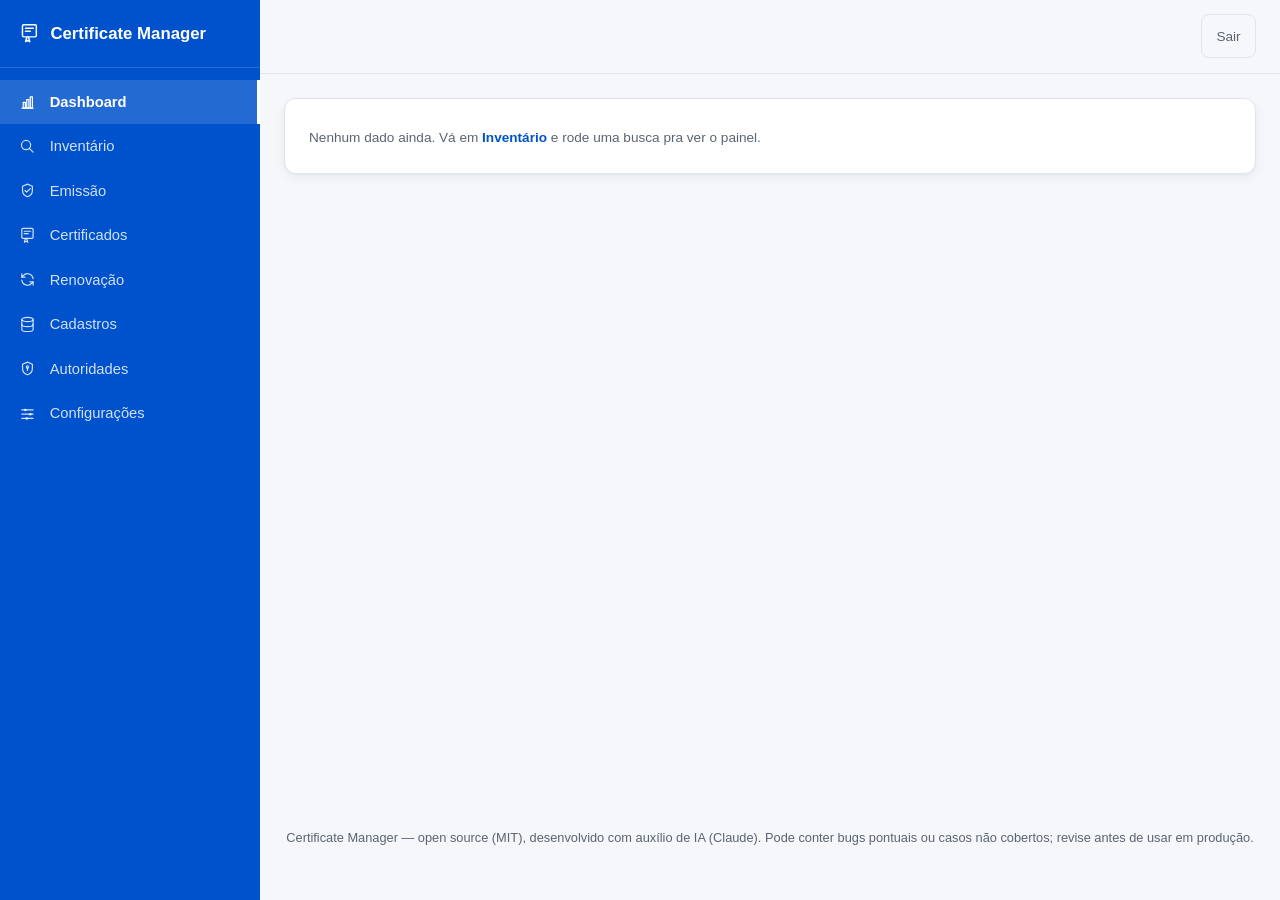
==== commit a6cb553d: "Muda enquadramento: ferramenta real, não mais "projeto de portfólio" Pedido explícito do usuário: pa" ====
--- a/static/index.html
+++ b/static/index.html
@@ -11,7 +11,7 @@
        filosofia de zero chamada de rede em runtime do resto do app). Cada
        <symbol> é referenciado via <use> onde precisar, estilo controlado
        por .icon no CSS. -->
-  <svg style="display: none" aria-hidden="true">
+  <svg class="hidden" aria-hidden="true">
     <defs>
       <symbol id="icon-certificate" viewBox="0 0 24 24"><rect x="4" y="2" width="16" height="14" rx="1.5"/><line x1="7.5" y1="6" x2="16.5" y2="6"/><line x1="7.5" y1="9.5" x2="13" y2="9.5"/><path d="M9 16.5l-1.4 5 2.4-1.3 2.4 1.3-1.4-5"/></symbol>
       <symbol id="icon-clock" viewBox="0 0 24 24"><circle cx="12" cy="12" r="9"/><path d="M12 7v5l3.5 2"/></symbol>
@@ -203,6 +203,17 @@
             Use isso se o serviço de Certificate Transparency estiver instável ou
             se você já sabe quais hosts quer verificar.
           </p>
+
+          <label class="consent">
+            <input id="enumerate-subdomains" name="enumerate_subdomains" type="checkbox" />
+            Também testar subdomínios comuns via DNS (www, api, admin, mail...)
+          </label>
+          <p class="hint">
+            Diferente do resto da busca (só consulta CT log + handshake TLS
+            padrão), isto tenta ativamente resolver uma lista curta de nomes
+            comuns — só entram no inventário os que respondem de verdade.
+            Mesma autorização abaixo cobre isso.
+          </p>
         </details>
 
         <label class="consent">
@@ -252,7 +263,7 @@
       </div>
       <p class="hint">Clique numa linha para ver todos os detalhes do certificado.</p>
       <div class="table-wrapper">
-        <table id="results-table">
+        <table id="results-table" class="responsive-table">
           <thead>
             <tr>
               <th>Status</th>
@@ -318,7 +329,9 @@
         <label for="acme-dns-mode">Como validar o domínio</label>
         <select id="acme-dns-mode">
           <option value="manual" selected>Manual — eu crio o registro TXT a cada emissão (qualquer provedor de DNS)</option>
-          <option value="cname_delegation">Delegação CNAME — configuro uma vez, depois é automático (precisa de token de API numa zona sua)</option>
+          <option value="cname_delegation">Delegação CNAME via Cloudflare — configuro uma vez, depois é automático (token restrito a uma zona pequena, não ao domínio principal)</option>
+          <option value="azure_cname_delegation">Delegação CNAME via Azure DNS — configuro uma vez, depois é automático (service principal restrito a uma zona pequena, não ao domínio principal)</option>
+          <option value="self_hosted_dns">CNAME manual, sem credencial — configuro uma vez, depois é automático (zero token, exige a instância ter isso habilitado — ver Autoridades)</option>
           <option value="cloudflare">Automático via Cloudflare (precisa de token de API na zona do domínio emitido)</option>
           <option value="azure_dns">Automático via Azure DNS (precisa de service principal na zona do domínio emitido)</option>
         </select>
@@ -350,8 +363,8 @@
         <h3 id="acme-dns-instr-title">Crie este registro no DNS do seu domínio</h3>
         <dl class="dns-record-box">
           <dt>Tipo</dt><dd id="acme-dns-instr-type">TXT</dd>
-          <dt>Nome</dt><dd><code id="acme-dns-instr-name"></code> <button type="button" class="copy-btn" data-copy-target="acme-dns-instr-name">copiar</button></dd>
-          <dt>Valor</dt><dd><code id="acme-dns-instr-value"></code> <button type="button" class="copy-btn" data-copy-target="acme-dns-instr-value">copiar</button></dd>
+          <dt>Nome</dt><dd><code id="acme-dns-instr-name" class="mono"></code> <button type="button" class="copy-btn" data-copy-target="acme-dns-instr-name">copiar</button></dd>
+          <dt>Valor</dt><dd><code id="acme-dns-instr-value" class="mono"></code> <button type="button" class="copy-btn" data-copy-target="acme-dns-instr-value">copiar</button></dd>
         </dl>
         <p id="acme-dns-instr-hint" class="hint">
           Depois de criar o registro, clique abaixo — verificamos se já
@@ -490,7 +503,9 @@
           <option value="">Todo modo</option>
           <option value="cloudflare">Cloudflare</option>
           <option value="azure_dns">Azure DNS</option>
-          <option value="cname_delegation">Delegação CNAME</option>
+          <option value="cname_delegation">Delegação CNAME (Cloudflare)</option>
+          <option value="azure_cname_delegation">Delegação CNAME (Azure DNS)</option>
+          <option value="self_hosted_dns">CNAME manual, sem credencial</option>
           <option value="manual">Manual (TXT)</option>
           <option value="none">Sem renovação automática</option>
         </select>
@@ -504,6 +519,37 @@
       </div>
       <div id="certs-list" class="hint">Nenhum certificado emitido ainda.</div>
     </section>
+    </div>
+
+    <div id="cert-detail-modal" class="modal-overlay hidden">
+      <div class="modal-card" role="dialog" aria-modal="true">
+        <button type="button" id="cert-detail-modal-close" class="modal-close" aria-label="Fechar">&times;</button>
+        <h2 id="cert-detail-domain"></h2>
+        <p id="cert-detail-sans" class="hint"></p>
+        <dl class="detail-grid">
+          <dt>Status</dt><dd id="cert-detail-status"></dd>
+          <dt>Autoridade certificadora</dt><dd id="cert-detail-ca"></dd>
+          <dt>Emissor (do certificado)</dt><dd id="cert-detail-issuer"></dd>
+          <dt>Ambiente</dt><dd id="cert-detail-environment"></dd>
+          <dt>Modo de renovação</dt><dd id="cert-detail-mode"></dd>
+          <dt>Chave privada</dt><dd id="cert-detail-privkey"></dd>
+          <dt>Algoritmo/tamanho de chave</dt><dd id="cert-detail-key"></dd>
+          <dt>Emitido em</dt><dd id="cert-detail-issued"></dd>
+          <dt>Válido até</dt><dd id="cert-detail-not-after"></dd>
+          <dt>Dias restantes</dt><dd id="cert-detail-days"></dd>
+          <dt>Organização</dt><dd id="cert-detail-org"></dd>
+          <dt>Sistema</dt><dd id="cert-detail-system"></dd>
+          <dt>Projeto</dt><dd id="cert-detail-project"></dd>
+          <dt>Número de série</dt><dd id="cert-detail-serial"></dd>
+          <dt>Fingerprint SHA-256</dt><dd id="cert-detail-fingerprint" class="mono"></dd>
+        </dl>
+        <div class="modal-actions">
+          <a id="cert-detail-download-cert" class="button-link">Baixar certificado</a>
+          <a id="cert-detail-download-key" class="button-link" data-requires-role="admin,operador">Baixar chave privada</a>
+          <button type="button" id="cert-detail-delete-btn" class="button-link" data-requires-role="admin,operador">Excluir certificado</button>
+        </div>
+        <p id="cert-detail-delete-error" class="hidden error-banner"></p>
+      </div>
     </div>
 
     <div id="screen-renovacao" class="screen hidden">
@@ -537,7 +583,7 @@
         avisa por notificação em vez de continuar tentando.
       </p>
       <div class="table-wrapper">
-        <table id="renewal-history-table">
+        <table id="renewal-history-table" class="responsive-table">
           <thead>
             <tr>
               <th>Domínio</th>
@@ -566,7 +612,7 @@
         só admin cadastra/edita/remove.
       </p>
       <div class="table-wrapper">
-        <table id="orgs-table">
+        <table id="orgs-table" class="responsive-table">
           <thead>
             <tr>
               <th>Nome</th>
@@ -627,7 +673,7 @@
         nome + descrição.
       </p>
       <div class="table-wrapper">
-        <table id="systems-table">
+        <table id="systems-table" class="responsive-table">
           <thead>
             <tr>
               <th>Nome</th>
@@ -670,7 +716,7 @@
         iniciativa com prazo) — mesmo formato de Sistemas.
       </p>
       <div class="table-wrapper">
-        <table id="projects-table">
+        <table id="projects-table" class="responsive-table">
           <thead>
             <tr>
               <th>Nome</th>
@@ -807,11 +853,29 @@
           <p class="hint">
             O service principal precisa do papel "DNS Zone Contributor"
             escopado só a essa zona (não à subscription inteira) — ver
-            Access control (IAM) da zona no portal do Azure.
+            Access control (IAM) da zona no portal do Azure. Pra usar o
+            modo "Delegação CNAME via Azure DNS" (menor escopo ainda), essa
+            zona não precisa ser seu domínio principal — pode ser uma zona
+            pequena dedicada só a receber os desafios de qualquer domínio
+            delegado.
           </p>
           <button type="submit">Salvar e validar</button>
         </form>
       </details>
+    </section>
+
+    <section class="card">
+      <h3>CNAME manual, sem credencial (DNS próprio da instância)</h3>
+      <p class="hint">
+        Mesma ideia da delegação CNAME acima — um CNAME configurado uma
+        vez, automático dali em diante — mas sem token de API nenhum: quem
+        responde ao desafio é o próprio processo deste app, não um
+        provedor terceiro. Não tem "configurar" por aqui: exige uma
+        delegação NS de verdade no registrador, decidida no deploy desta
+        instância (variáveis <code>CERTDISC_SELFDNS_ENABLED</code> e
+        <code>CERTDISC_SELFDNS_ZONE</code> — ver README).
+      </p>
+      <div id="selfdns-status" class="hint"></div>
     </section>
     </div>
 
@@ -982,7 +1046,7 @@
         inventário/certificados/histórico.
       </p>
       <div class="table-wrapper">
-        <table id="users-table">
+        <table id="users-table" class="responsive-table">
           <thead>
             <tr>
               <th>Usuário</th>
@@ -1033,7 +1097,7 @@
         momento em que é criada — perdeu, revoga e cria outra.
       </p>
       <div class="table-wrapper">
-        <table id="api-keys-table">
+        <table id="api-keys-table" class="responsive-table">
           <thead>
             <tr>
               <th>Nome</th>
@@ -1083,7 +1147,7 @@
       <button type="button" id="audit-log-verify-btn">Verificar integridade</button>
       <p id="audit-log-verify-message" class="hint"></p>
       <div class="table-wrapper">
-        <table id="audit-log-table">
+        <table id="audit-log-table" class="responsive-table">
           <thead>
             <tr>
               <th>Quando</th>
@@ -1102,7 +1166,7 @@
 
       <footer>
         <p>
-          Projeto de portfólio, open source (MIT) — desenvolvido com auxílio de IA
+          Certificate Manager — open source (MIT), desenvolvido com auxílio de IA
           (Claude). Pode conter bugs pontuais ou casos não cobertos; revise antes
           de usar em produção.
         </p>
--- a/static/style.css
+++ b/static/style.css
@@ -905,25 +905,54 @@
   word-break: break-all;
 }
 
+/* Achado numa varredura de qualidade: <code class="mono"> inline seguido
+   de um <button class="copy-btn"> — em telas estreitas, o valor longo
+   (URL do SP, valor do desafio DNS) quebrava no meio de qualquer
+   caractere e o botão "copiar" ficava espremido colado no fragmento
+   quebrado. Cada um na sua própria linha resolve os dois problemas de
+   uma vez, em qualquer largura de tela — não só no mobile. width:100%
+   além de display:block porque um dos usos (.dns-record-box dd) é flex
+   com wrap — só display:block não empurra o botão pra próxima linha
+   dentro de um container flex, precisa forçar a base do item pra 100%.
+*/
+code.mono {
+  display: block;
+  width: 100%;
+  margin-bottom: 0.35rem;
+}
+
+.modal-actions {
+  display: flex;
+  flex-wrap: wrap;
+  gap: 1rem 1.5rem;
+  margin-top: 1.25rem;
+  padding-top: 1rem;
+  border-top: 1px solid var(--border);
+}
+
+.modal-actions .no-private-key {
+  display: none;
+}
+
 #results-table tbody tr {
   cursor: pointer;
 }
 
-#results-table tbody tr:hover {
-  background: var(--bg);
-}
-
-/* Tabela de resultados como pilha de cartões abaixo de 640px: rolar de
-   lado pra ler dado tabular é um anti-padrão mobile bem documentado (some
-   coluna do campo de visão, quebra o fluxo de leitura). Nenhuma coluna é
-   escondida — cada <td> vira um par rótulo/valor via data-label. */
+/* Toda tabela de dados vira pilha de cartões abaixo de 640px, não só o
+   Inventário — rolar de lado pra ler dado tabular é um anti-padrão mobile
+   bem documentado (some coluna do campo de visão, quebra o fluxo de
+   leitura). Nenhuma coluna é escondida — cada <td> vira um par
+   rótulo/valor via data-label. Achado numa varredura de qualidade: só
+   #results-table tinha esse tratamento; as outras 7 tabelas do app
+   (histórico de renovação, cadastros, usuários, API keys, log de
+   auditoria) vazavam da viewport no mobile até essa correção. */
 @media (max-width: 640px) {
   /* Cabeçalho escondido visualmente (padrão "visually-hidden", mantém
      acessível a leitor de tela) mas ainda precisa sair do modo de layout
      de tabela — senão os <th>, com display:table-cell por padrão, tentam
      se posicionar como se ainda estivessem numa linha de tabela dentro de
      um container de 1px, e "vazam" para fora da viewport. */
-  #results-table thead {
+  .responsive-table thead {
     position: absolute;
     display: block;
     width: 1px;
@@ -932,27 +961,27 @@
     clip: rect(0 0 0 0);
   }
 
-  #results-table thead tr,
-  #results-table thead th {
+  .responsive-table thead tr,
+  .responsive-table thead th {
     display: block;
   }
 
-  #results-table,
-  #results-table tbody,
-  #results-table tr,
-  #results-table td {
+  .responsive-table,
+  .responsive-table tbody,
+  .responsive-table tr,
+  .responsive-table td {
     display: block;
     width: 100%;
   }
 
-  #results-table tr {
+  .responsive-table tr {
     border: 1px solid var(--border);
     border-radius: 10px;
     padding: 0.75rem 0.9rem;
     margin-bottom: 0.75rem;
   }
 
-  #results-table td {
+  .responsive-table td {
     display: flex;
     justify-content: space-between;
     align-items: baseline;
@@ -962,11 +991,11 @@
     padding: 0.45rem 0;
   }
 
-  #results-table td:last-child {
+  .responsive-table td:last-child {
     border-bottom: none;
   }
 
-  #results-table td::before {
+  .responsive-table td::before {
     content: attr(data-label);
     font-weight: 600;
     font-size: 0.78rem;
@@ -974,8 +1003,35 @@
     flex-shrink: 0;
   }
 
-  #results-table td.note-cell {
+  /* <td> sem data-label (coluna de ações, sem cabeçalho) não deveria
+     mostrar um rótulo vazio ocupando espaço no par flex. */
+  .responsive-table td[data-label=""] {
+    justify-content: flex-end;
+  }
+
+  .responsive-table td.note-cell {
     max-width: none;
+  }
+
+  /* Botão de ação de linha (editar/remover/revogar) é o motivo da célula
+     existir, não um link solto em meio a texto corrido — no toque,
+     merece o alvo ≥44px de sempre (Apple HIG / Material Design), que o
+     .button-link genérico não tem por ser reusado também em texto
+     corrido (ver comentário em .button-link). */
+  .responsive-table td button.button-link {
+    min-height: 44px;
+    display: inline-flex;
+    align-items: center;
+  }
+
+  /* Mesmo raciocínio pro botão "Detalhes" dos cartões de Certificados e
+     pros links de exportar — são ações, não texto corrido. */
+  .cert-detail-btn,
+  #export-csv,
+  #export-json {
+    min-height: 44px;
+    display: inline-flex;
+    align-items: center;
   }
 }
 
@@ -1012,23 +1068,67 @@
   font-size: 0.9rem;
 }
 
-.acme-cert-row {
-  display: flex;
+/* Cada certificado é um cartão próprio (não uma linha corrida com
+   border-bottom) — separação real em vez de só uma linha fina entre
+   blocos de informação bem diferentes (identidade, CA, chave,
+   contexto). */
+#certs-list.certs-cards {
+  display: flex;
+  flex-direction: column;
+  gap: 0.75rem;
+}
+
+.cert-card {
+  border: 1px solid var(--border);
+  border-radius: 10px;
+  padding: 0.9rem 1.1rem;
+  background: var(--bg);
+}
+
+.cert-card-head {
+  display: flex;
+  align-items: center;
+  justify-content: space-between;
+  gap: 0.75rem;
   flex-wrap: wrap;
+}
+
+.cert-card-domain {
+  display: flex;
   align-items: center;
   gap: 0.6rem;
-  padding: 0.5rem 0;
-  border-bottom: 1px solid var(--border);
-  font-size: 0.9rem;
-}
-
-.acme-cert-row:last-child {
-  border-bottom: none;
-}
-
-.acme-cert-row span {
-  color: var(--muted);
-}
+  font-weight: 600;
+  min-width: 0;
+}
+
+.cert-card-domain strong {
+  overflow: hidden;
+  text-overflow: ellipsis;
+  white-space: nowrap;
+}
+
+.cert-card-facts {
+  display: flex;
+  flex-wrap: wrap;
+  gap: 0.4rem 1.1rem;
+  margin-top: 0.6rem;
+  font-size: 0.85rem;
+  color: var(--muted);
+}
+
+.cert-card-facts strong {
+  color: var(--text);
+  font-weight: 500;
+}
+
+.cert-card-context {
+  margin-top: 0.4rem;
+  font-size: 0.82rem;
+}
+
+.badge-valid { background: var(--badge-ok); }
+.badge-expiring { background: var(--badge-warning); }
+.badge-monitored { background: var(--badge-neutral); }
 
 #acme-dns-status {
   margin-bottom: 0.75rem;
@@ -1171,6 +1271,21 @@
   white-space: nowrap;
 }
 
+@media (max-width: 640px) {
+  /* justify-content: space-between força domínio e metadados na mesma
+     linha — numa tela estreita isso espreme o domínio (quebra no meio
+     de uma palavra) e ainda estoura os metadados (nowrap) pra fora do
+     cartão. Empilha os dois em vez de tentar caber lado a lado. */
+  .scan-history-item {
+    flex-direction: column;
+    align-items: flex-start;
+  }
+
+  .scan-history-meta {
+    white-space: normal;
+  }
+}
+
 .badge-running { background: var(--badge-warning); }
 .badge-done { background: var(--badge-ok); }
 .badge-failed { background: var(--badge-expired); }
